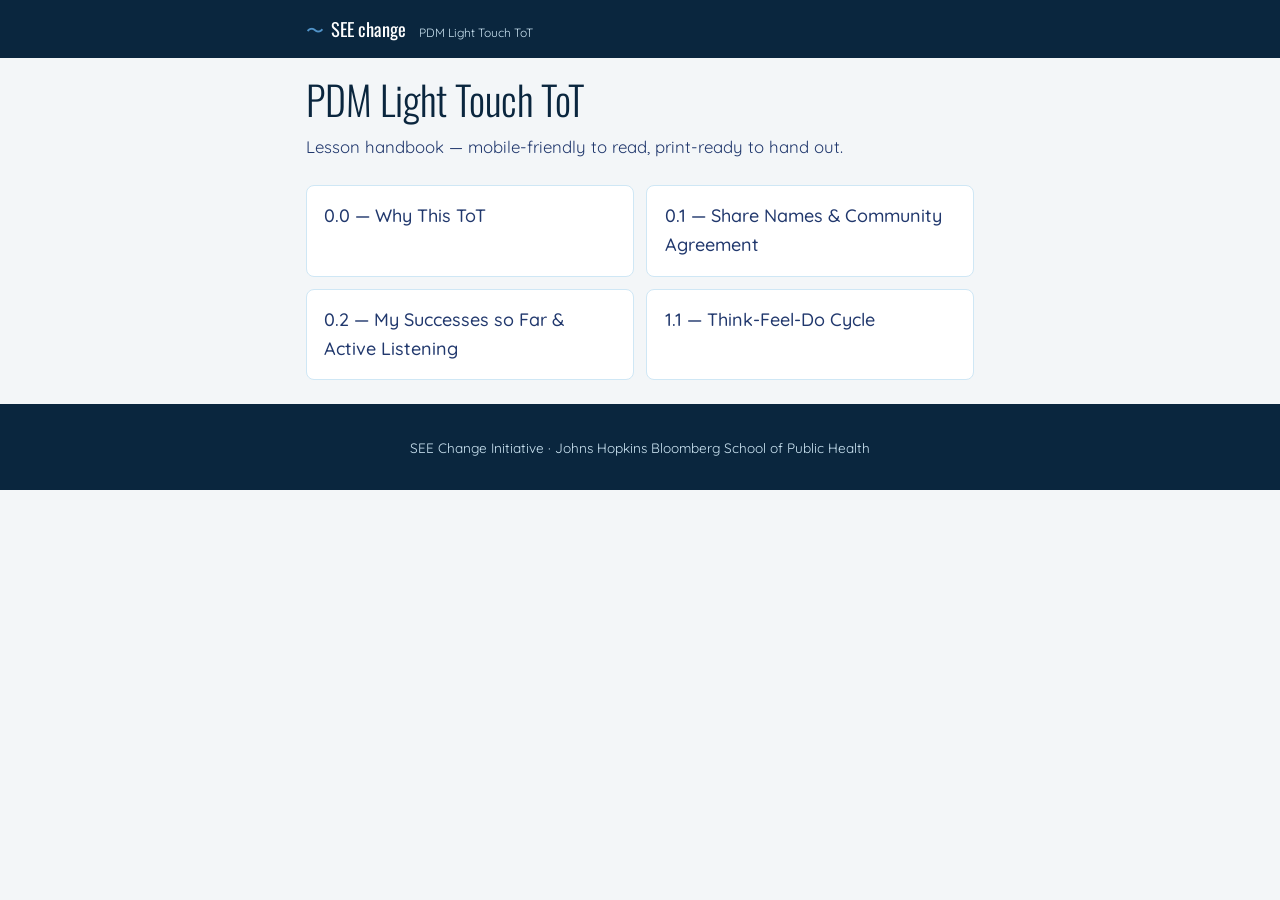
==== docs/index.html @ 06cef157 "Initial site: generator, brand guidelines, 4 pilot lesson pages Co-Authored-By: Claude Sonnet 5 <nor" ====
<!doctype html>
<html lang="en">
<head>
<meta charset="utf-8">
<meta name="viewport" content="width=device-width, initial-scale=1">
<title>PDM Light Touch ToT — PDM Light Touch ToT</title>
<meta name="description" content="Lesson handbook — mobile-friendly to read, print-ready to hand out.">
<link rel="preconnect" href="https://fonts.googleapis.com">
<link rel="preconnect" href="https://fonts.gstatic.com" crossorigin>
<link href="https://fonts.googleapis.com/css2?family=Oswald:wght@300;500&amp;family=Quicksand:wght@400;500;700&amp;display=swap" rel="stylesheet">
<style>
/* PDM ToT Handbook — shared style, embedded into every generated page by
   generate_site.py. Authored once here; do not hand-edit the generated
   HTML files under docs/ directly, since a rebuild will overwrite them. */

:root {
  --white: #FFFFFF;
  --blue-light: #CFE7F5;
  --blue-medium: #5193C8;
  --blue-dark: #21386D;
  --blue-darkest: #0A263E;
  --purple: #7E5AC7;
  --red: #C76F61;
  --green: #16CC79;
  --ink: #16232f; /* body text: darker than blue-darkest, higher contrast on white */
  --paper: #FFFFFF;
  --page-bg: #F3F6F8;
  --focus-ring: #0B5FA5;
  --max-width: 46rem;
  --radius: 0.5rem;
}

* { box-sizing: border-box; }

html { -webkit-text-size-adjust: 100%; }

body {
  margin: 0;
  background: var(--page-bg);
  color: var(--ink);
  font-family: "Quicksand", system-ui, sans-serif;
  font-size: clamp(1rem, 0.95rem + 0.25vw, 1.125rem);
  line-height: 1.6;
}

h1, h2, h3 {
  font-family: "Oswald", "Quicksand", system-ui, sans-serif;
  font-weight: 300;
  color: var(--blue-darkest);
  line-height: 1.25;
}

h1 { font-size: clamp(1.75rem, 1.4rem + 1.5vw, 2.5rem); margin: 0.4em 0 0.2em; }
h2 {
  font-size: clamp(1.35rem, 1.15rem + 0.8vw, 1.75rem);
  margin: 1.6em 0 0.5em;
  padding-top: 0.6em;
  border-top: 3px solid var(--blue-light);
}
h3 { font-size: clamp(1.05rem, 0.97rem + 0.3vw, 1.25rem); margin: 1.1em 0 0.4em; font-weight: 500; }

p { margin: 0.6em 0; }
a { color: var(--blue-medium); text-decoration-thickness: 2px; }
a:hover { color: var(--blue-dark); }

.skip-link {
  position: absolute;
  left: -999px;
  top: 0;
  background: var(--blue-darkest);
  color: var(--white);
  padding: 0.75em 1.25em;
  z-index: 100;
  border-radius: 0 0 var(--radius) 0;
}
.skip-link:focus {
  left: 0;
}

:focus-visible {
  outline: 3px solid var(--focus-ring);
  outline-offset: 2px;
}

.wrap {
  max-width: var(--max-width);
  margin: 0 auto;
  padding: 0 1.1rem;
}

.site-header {
  background: var(--blue-darkest);
  color: var(--white);
  padding: 0.9rem 0;
}
.header-inner {
  display: flex;
  align-items: center;
  justify-content: space-between;
  gap: 1rem;
  flex-wrap: wrap;
}
.brand {
  color: var(--white);
  text-decoration: none;
  font-family: "Oswald", sans-serif;
  font-size: 1.15rem;
  display: flex;
  align-items: baseline;
  gap: 0.4em;
}
.brand:hover { color: var(--blue-light); }
.brand-mark { color: var(--blue-medium); }
.brand-sub {
  font-family: "Quicksand", sans-serif;
  font-size: 0.75rem;
  color: var(--blue-light);
  font-weight: 400;
  margin-left: 0.5em;
}
.back-link {
  color: var(--blue-light);
  font-size: 0.9rem;
  text-decoration: none;
  white-space: nowrap;
}
.back-link:hover { color: var(--white); text-decoration: underline; }

main { padding: 1.5rem 1.1rem 4rem; }

.subtitle {
  color: var(--blue-dark);
  font-size: 1.05rem;
}

.lesson-nav {
  background: var(--blue-light);
  border-radius: var(--radius);
  padding: 0.75rem 1.1rem;
  margin: 1.25rem 0;
}
.lesson-nav ul { margin: 0; padding-left: 1.2rem; }
.lesson-nav a { font-weight: 500; }

.lesson-index {
  list-style: none;
  margin: 1.5rem 0;
  padding: 0;
  display: grid;
  gap: 0.75rem;
  grid-template-columns: repeat(auto-fill, minmax(15rem, 1fr));
}
.lesson-index li {
  background: var(--white);
  border: 1px solid var(--blue-light);
  border-radius: var(--radius);
}
.lesson-index a {
  display: block;
  padding: 1rem 1.1rem;
  text-decoration: none;
  color: var(--blue-dark);
  font-weight: 500;
}
.lesson-index a:hover { background: var(--blue-light); }

.activity {
  background: var(--paper);
  border-radius: var(--radius);
  padding: 0.25rem 1.25rem 1.25rem;
  margin: 1.5rem 0;
  box-shadow: 0 1px 3px rgba(10, 38, 62, 0.08);
}

.content-block { margin: 1.25rem 0; }
.content-block:first-child { margin-top: 0.75rem; }

.content-block img {
  max-width: 100%;
  height: auto;
  border-radius: var(--radius);
  display: block;
}
.content-block figure { margin: 0.75em 0; }
.content-block figcaption {
  font-size: 0.9rem;
  color: var(--blue-dark);
  margin-top: 0.4em;
}
.media-link a { font-weight: 500; }

.facilitator-note {
  border-left: 4px solid var(--purple);
  padding-left: 0.9rem;
}

.callout {
  display: flex;
  gap: 0.7rem;
  background: var(--blue-light);
  border-left: 4px solid var(--blue-medium);
  border-radius: var(--radius);
  padding: 0.9rem 1.1rem;
  margin: 1em 0;
}
.callout-icon { font-size: 1.2rem; flex: none; }
.callout-body > *:first-child { margin-top: 0; }
.callout-body > *:last-child { margin-bottom: 0; }
.callout-body ul, .callout-body ol { padding-left: 1.2em; }

.writing-box {
  margin: 1em 0;
  border: 2px dashed var(--blue-medium);
  border-radius: var(--radius);
  padding: 0.8rem 1rem 1.4rem;
  background: var(--white);
}
.writing-box-label {
  display: block;
  font-size: 0.85rem;
  font-weight: 500;
  color: var(--blue-dark);
  margin-bottom: 0.6rem;
}
.writing-box-lines { min-height: 3.5rem; }

.kc-questions { padding-left: 1.3rem; }
.kc-questions > li { margin-bottom: 1.1rem; }
.kc-options { list-style: none; padding-left: 0; margin: 0.5em 0; }
.kc-options li {
  display: flex;
  align-items: flex-start;
  gap: 0.6em;
  margin: 0.35em 0;
}
.option-box {
  flex: none;
  width: 1em;
  height: 1em;
  margin-top: 0.2em;
  border: 2px solid var(--blue-dark);
  border-radius: 3px;
}

.site-footer {
  background: var(--blue-darkest);
  color: var(--blue-light);
  padding: 1.5rem 0;
  font-size: 0.85rem;
  text-align: center;
}
.site-footer a { color: var(--white); }

/* Tablet and up */
@media (min-width: 640px) {
  :root { --max-width: 40rem; }
  main { padding: 2rem 1.5rem 5rem; }
}

/* Desktop */
@media (min-width: 1024px) {
  :root { --max-width: 44rem; }
}

@media (prefers-reduced-motion: reduce) {
  * { scroll-behavior: auto !important; }
}

/* ---------------------------------------------------------------- */
/* Print: same source file, print-ready output.                     */
/* ---------------------------------------------------------------- */
@media print {
  .skip-link, .site-header, .site-footer, .lesson-nav, .back-link {
    display: none !important;
  }
  body { background: var(--white); font-size: 11.5pt; color: #000; }
  main { padding: 0; max-width: none; }
  .wrap { max-width: none; padding: 0; }
  h1, h2, h3 { color: #000; }
  h2 { border-top-color: #ccc; page-break-after: avoid; }
  h3 { page-break-after: avoid; }
  .activity {
    box-shadow: none;
    border: none;
    padding: 0;
    page-break-before: always;
  }
  .activity:first-of-type { page-break-before: auto; }
  .content-block { page-break-inside: avoid; }
  .callout {
    background: #fff;
    border: 1px solid #999;
    border-left: 4px solid #666;
  }
  .writing-box {
    border: 1.5px dashed #666;
  }
  .writing-box-lines { min-height: 5rem; }
  .option-box { border-color: #000; }
  a { color: #000; text-decoration: underline; }
  a[href^="http"]::after {
    content: " (" attr(href) ")";
    font-size: 0.85em;
    color: #555;
  }
  img { max-width: 100% !important; }
}

</style>
</head>
<body>
<a class="skip-link" href="#main">Skip to content</a>
<header class="site-header">
  <div class="wrap header-inner">
    <a class="brand" href="index.html"><span class="brand-mark" aria-hidden="true">〜</span> SEE change <span class="brand-sub">PDM Light Touch ToT</span></a>
    
  </div>
</header>
<main id="main" class="wrap">
  <h1>PDM Light Touch ToT</h1>
  <p class="subtitle">Lesson handbook — mobile-friendly to read, print-ready to hand out.</p>
  
  <ul class="lesson-index"><li><a href="lessons/0-0-why-this-tot.html">0.0 — Why This ToT</a></li><li><a href="lessons/0-1-share-names-community-agreement.html">0.1 — Share Names &amp; Community Agreement</a></li><li><a href="lessons/0-2-my-successes-so-far-active-listening.html">0.2 — My Successes so Far &amp; Active Listening</a></li><li><a href="lessons/1-1-think-feel-do-cycle.html">1.1 — Think-Feel-Do Cycle</a></li></ul>
</main>
<footer class="site-footer">
  <div class="wrap">
    <p>SEE Change Initiative · Johns Hopkins Bloomberg School of Public Health</p>
  </div>
</footer>
</body>
</html>
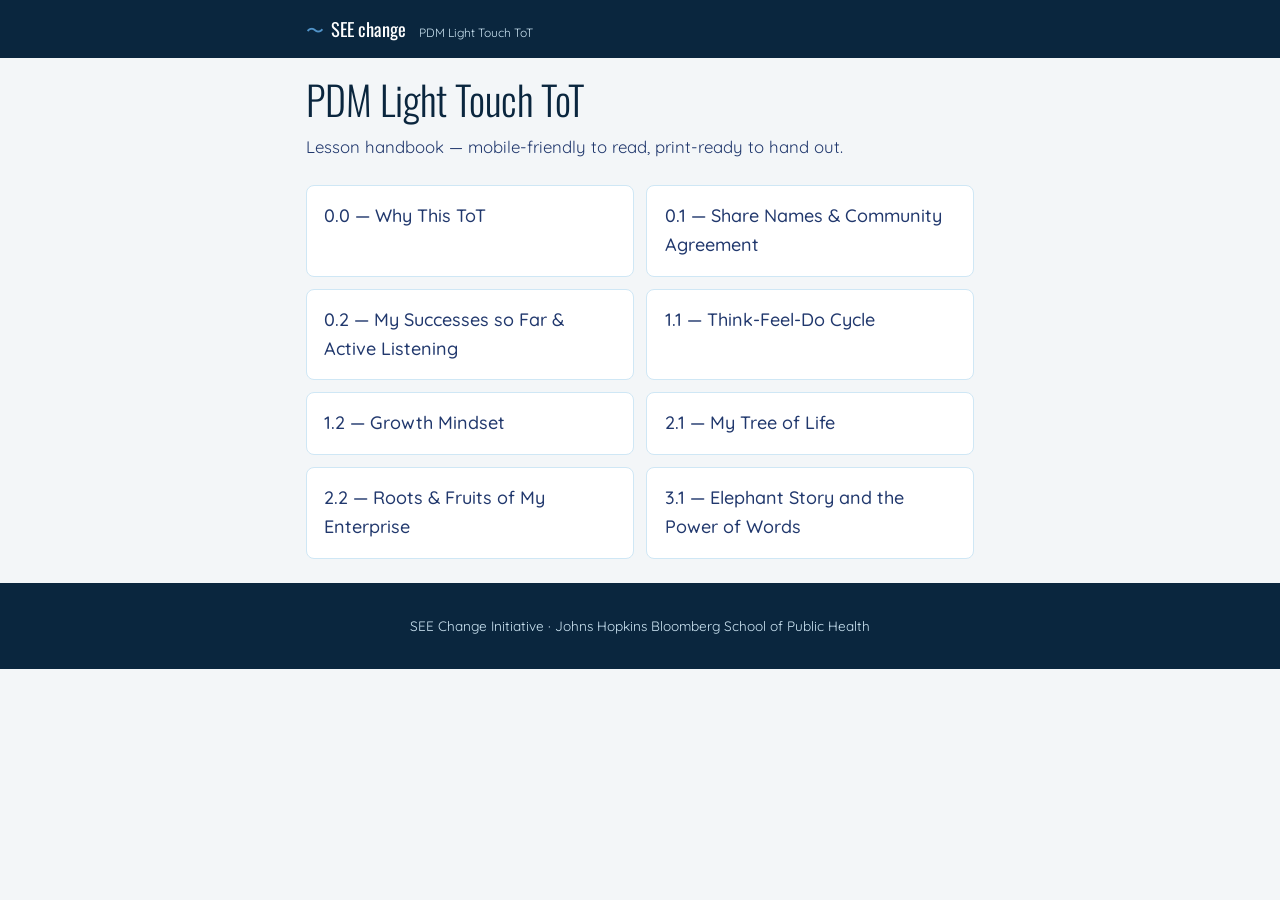
==== commit 34f53d82: "Add lessons 1.2, 2.1, 2.2, 3.1; skip activities with no content blocks Co-Authored-By: Claude Sonnet" ====
--- a/docs/index.html
+++ b/docs/index.html
@@ -189,6 +189,29 @@
 }
 .media-link a { font-weight: 500; }
 
+/* Any raw table that arrives via source markdown (e.g. pasted from a Coda
+   canvas) -- without this, it falls back to bare browser/Coda default
+   styling, off-brand and untested for print. */
+.content-block table {
+  width: 100%;
+  border-collapse: collapse;
+  margin: 1em 0;
+  font-size: 0.95em;
+}
+.content-block th, .content-block td {
+  border: 1px solid var(--blue-light);
+  padding: 0.5em 0.7em;
+  text-align: left;
+  vertical-align: top;
+}
+.content-block th {
+  background: var(--blue-dark);
+  color: var(--white);
+  font-family: "Quicksand", sans-serif;
+  font-weight: 500;
+}
+.content-block tr:nth-child(even) td { background: var(--blue-light); }
+
 .facilitator-note {
   border-left: 4px solid var(--purple);
   padding-left: 0.9rem;
@@ -286,7 +309,14 @@
     page-break-before: always;
   }
   .activity:first-of-type { page-break-before: auto; }
-  .content-block { page-break-inside: avoid; }
+  /* Deliberately NOT page-break-inside:avoid on .content-block itself: a
+     block can be large (multiple images + a long callout), and forcing the
+     whole thing to stay together pushes it entirely to the next page when
+     it doesn't fit in whatever space is left -- leaving a near-blank page
+     behind it. Only small, single-glance pieces are kept unsplit. */
+  .writing-box, .callout, .kc-questions > li, table {
+    page-break-inside: avoid;
+  }
   .callout {
     background: #fff;
     border: 1px solid #999;
@@ -303,7 +333,9 @@
     font-size: 0.85em;
     color: #555;
   }
-  img { max-width: 100% !important; }
+  img { max-width: 100% !important; max-height: 9in; }
+  .content-block th { background: #ddd !important; color: #000; -webkit-print-color-adjust: exact; print-color-adjust: exact; }
+  .content-block tr:nth-child(even) td { background: #f2f2f2 !important; -webkit-print-color-adjust: exact; print-color-adjust: exact; }
 }
 
 </style>
@@ -320,7 +352,7 @@
   <h1>PDM Light Touch ToT</h1>
   <p class="subtitle">Lesson handbook — mobile-friendly to read, print-ready to hand out.</p>
   
-  <ul class="lesson-index"><li><a href="lessons/0-0-why-this-tot.html">0.0 — Why This ToT</a></li><li><a href="lessons/0-1-share-names-community-agreement.html">0.1 — Share Names &amp; Community Agreement</a></li><li><a href="lessons/0-2-my-successes-so-far-active-listening.html">0.2 — My Successes so Far &amp; Active Listening</a></li><li><a href="lessons/1-1-think-feel-do-cycle.html">1.1 — Think-Feel-Do Cycle</a></li></ul>
+  <ul class="lesson-index"><li><a href="lessons/0-0-why-this-tot.html">0.0 — Why This ToT</a></li><li><a href="lessons/0-1-share-names-community-agreement.html">0.1 — Share Names &amp; Community Agreement</a></li><li><a href="lessons/0-2-my-successes-so-far-active-listening.html">0.2 — My Successes so Far &amp; Active Listening</a></li><li><a href="lessons/1-1-think-feel-do-cycle.html">1.1 — Think-Feel-Do Cycle</a></li><li><a href="lessons/1-2-growth-mindset.html">1.2 — Growth Mindset</a></li><li><a href="lessons/2-1-my-tree-of-life.html">2.1 — My Tree of Life</a></li><li><a href="lessons/2-2-roots-fruits-of-my-enterprise.html">2.2 — Roots &amp; Fruits of My Enterprise</a></li><li><a href="lessons/3-1-elephant-story-and-the-power-of-words.html">3.1 — Elephant Story and the Power of Words</a></li></ul>
 </main>
 <footer class="site-footer">
   <div class="wrap">
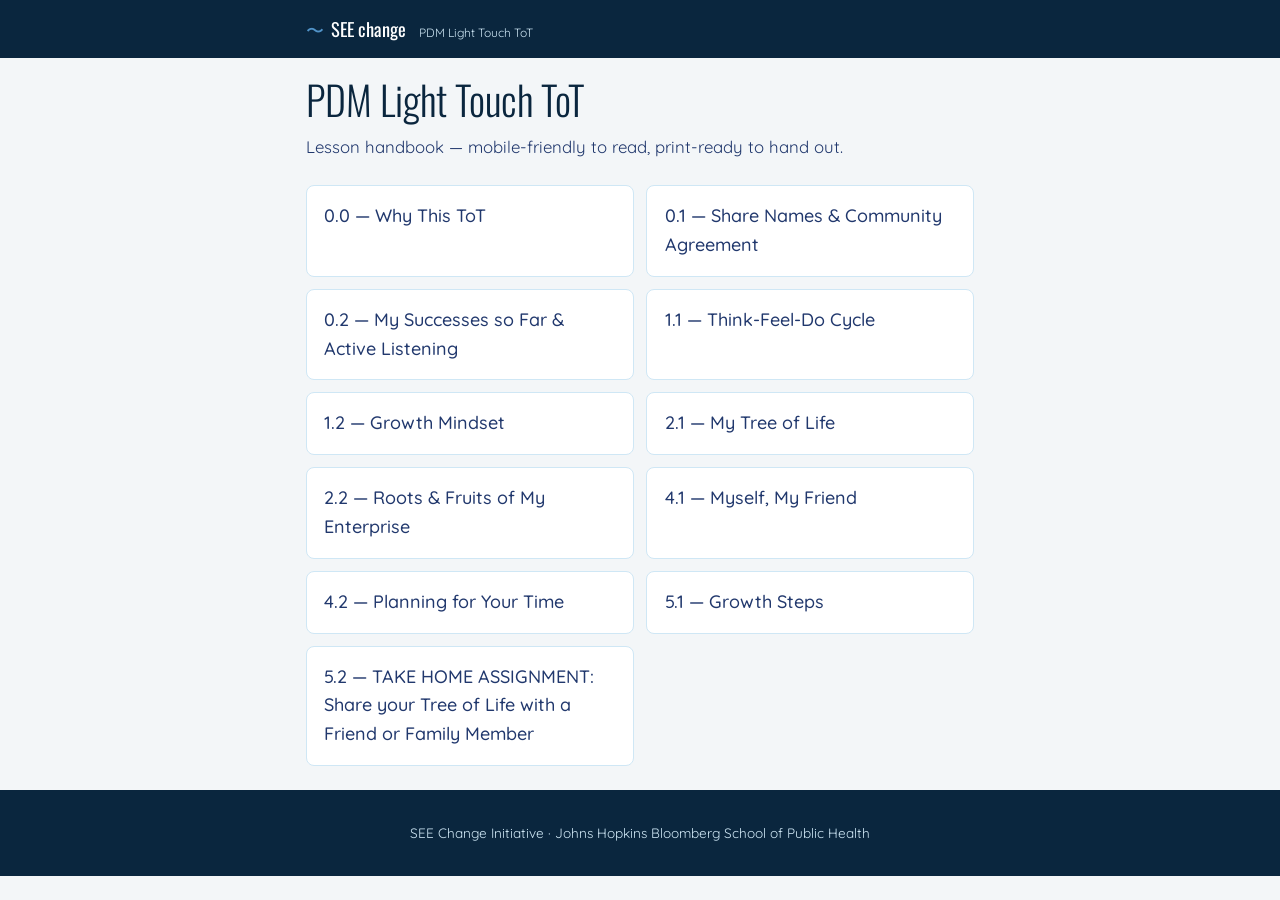
==== commit afb02798: "Rebuild site from Coda [skip ci]" ====
--- a/docs/index.html
+++ b/docs/index.html
@@ -352,7 +352,7 @@
   <h1>PDM Light Touch ToT</h1>
   <p class="subtitle">Lesson handbook — mobile-friendly to read, print-ready to hand out.</p>
   
-  <ul class="lesson-index"><li><a href="lessons/0-0-why-this-tot.html">0.0 — Why This ToT</a></li><li><a href="lessons/0-1-share-names-community-agreement.html">0.1 — Share Names &amp; Community Agreement</a></li><li><a href="lessons/0-2-my-successes-so-far-active-listening.html">0.2 — My Successes so Far &amp; Active Listening</a></li><li><a href="lessons/1-1-think-feel-do-cycle.html">1.1 — Think-Feel-Do Cycle</a></li><li><a href="lessons/1-2-growth-mindset.html">1.2 — Growth Mindset</a></li><li><a href="lessons/2-1-my-tree-of-life.html">2.1 — My Tree of Life</a></li><li><a href="lessons/2-2-roots-fruits-of-my-enterprise.html">2.2 — Roots &amp; Fruits of My Enterprise</a></li><li><a href="lessons/3-1-elephant-story-and-the-power-of-words.html">3.1 — Elephant Story and the Power of Words</a></li></ul>
+  <ul class="lesson-index"><li><a href="lessons/0-0-why-this-tot.html">0.0 — Why This ToT</a></li><li><a href="lessons/0-1-share-names-community-agreement.html">0.1 — Share Names &amp; Community Agreement</a></li><li><a href="lessons/0-2-my-successes-so-far-active-listening.html">0.2 — My Successes so Far &amp; Active Listening</a></li><li><a href="lessons/1-1-think-feel-do-cycle.html">1.1 — Think-Feel-Do Cycle</a></li><li><a href="lessons/1-2-growth-mindset.html">1.2 — Growth Mindset</a></li><li><a href="lessons/2-1-my-tree-of-life.html">2.1 — My Tree of Life</a></li><li><a href="lessons/2-2-roots-fruits-of-my-enterprise.html">2.2 — Roots &amp; Fruits of My Enterprise</a></li><li><a href="lessons/4-1-myself-my-friend.html">4.1 — Myself, My Friend</a></li><li><a href="lessons/4-2-planning-for-your-time.html">4.2 — Planning for Your Time</a></li><li><a href="lessons/5-1-growth-steps.html">5.1 — Growth Steps</a></li><li><a href="lessons/5-2-take-home-assignment-share-your-tree-of-life-with-a-friend-or-family-member.html">5.2 — TAKE HOME ASSIGNMENT: Share your Tree of Life with a Friend or Family Member</a></li></ul>
 </main>
 <footer class="site-footer">
   <div class="wrap">
